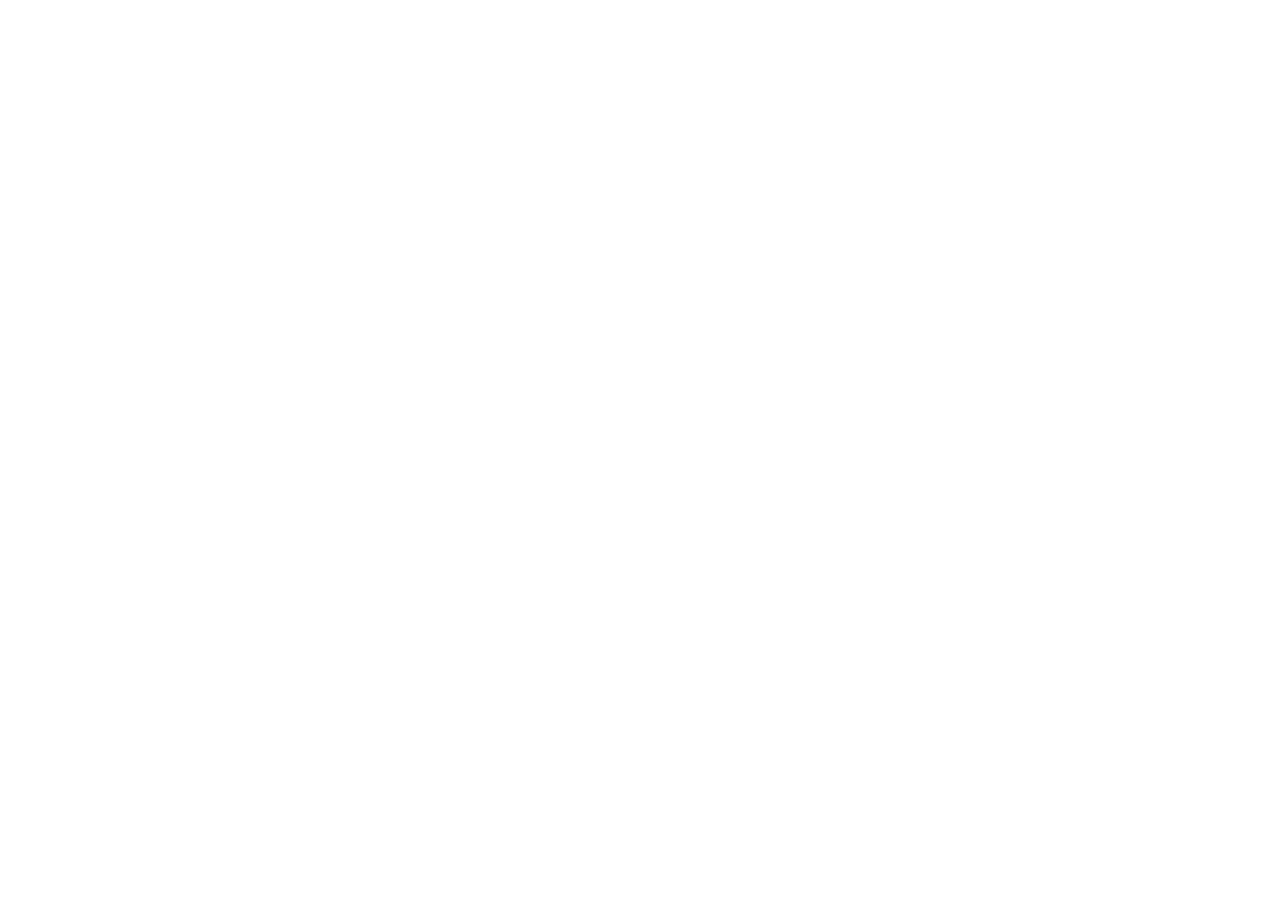
==== index.html @ 13ec65df "Added some files" ====
<!DOCTYPE html>
<html>
<head>
    <meta charset="UTF-8">
    <meta name="viewport" content="width=device-width, initial-scale=1">
    <meta name="description" content="Сервис который поможет вам">
    <meta name="author" content="Чернявский Виталий">
    <title>Онлайн Славутич</title>    
</head>

<body>


    
    
</body>
</html>
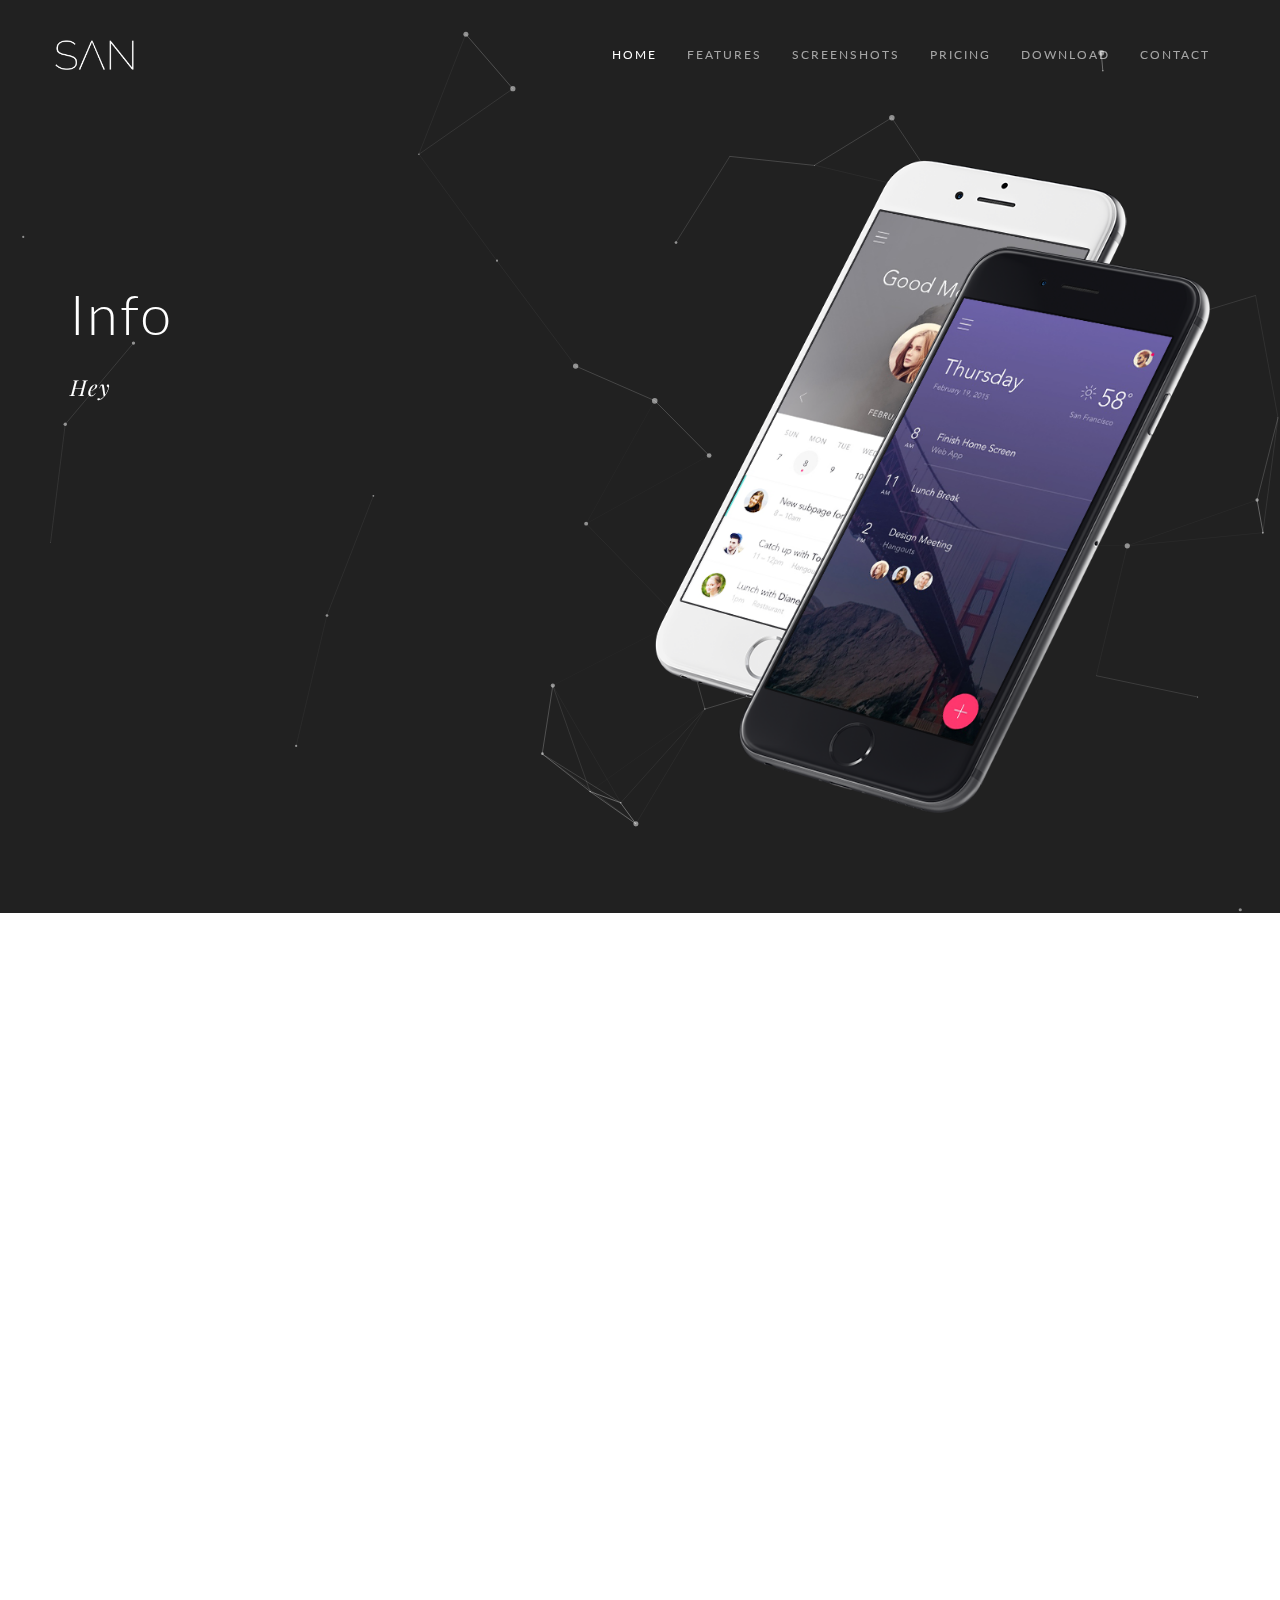
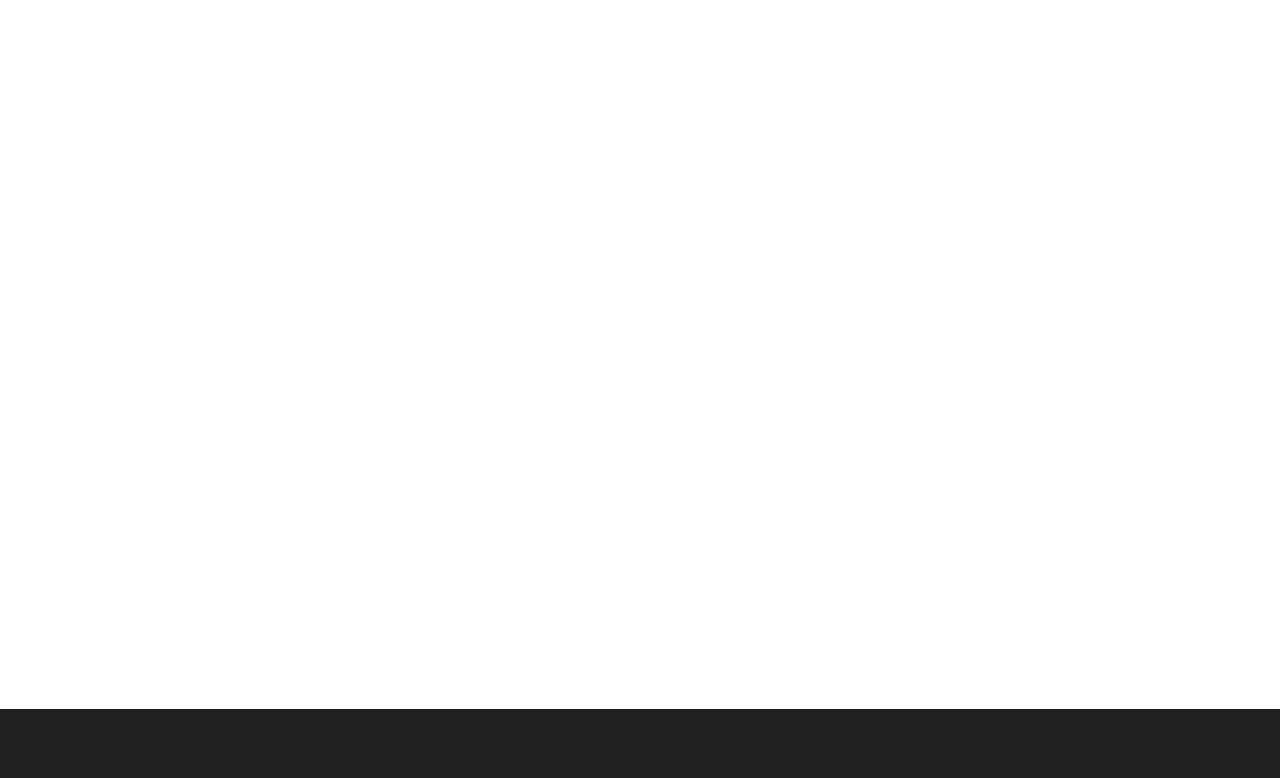
==== commit f3e439c8: "Template" ====
--- a/index.html
+++ b/index.html
@@ -1,17 +1,291 @@
 <!DOCTYPE html>
 <html>
-<head>
-    <meta charset="UTF-8">
-    <meta name="viewport" content="width=device-width, initial-scale=1">
-    <meta name="description" content="Сервис который поможет вам">
-    <meta name="author" content="Чернявский Виталий">
-    <title>Онлайн Славутич</title>    
-</head>
-
-<body>
-
-
-    
-    
-</body>
+	
+	<head>
+		<meta charset="utf-8">
+		<meta http-equiv="X-UA-Compatible" content="IE=edge">
+		<meta name="viewport" content="width=device-width, initial-scale=1">
+        <meta name="msapplication-tap-highlight" content="no"/>
+		
+		<title>TEST</title>
+		
+		<!--======================================================
+			CSS Stylesheets
+		======================================================-->
+		<link rel='stylesheet' type='text/css' href='bootstrap/css/bootstrap.min.css' >
+		<link rel='stylesheet' type='text/css' href='css/animate.min.css' >
+		<link rel='stylesheet' type='text/css' href='css/ionicons.min.css' >
+		<link rel='stylesheet' type='text/css' href='css/linea.css' >
+		<link rel='stylesheet' type='text/css' href='css/waves.min.css' >
+		<link rel='stylesheet' type='text/css' href='css/owl.carousel.css' >
+		<link rel='stylesheet' type='text/css' href='css/magnific-popup.css' >
+		<link rel='stylesheet' type='text/css' href='css/style.css' >
+	</head>
+	
+	<body>
+		
+		<!--======================================================
+			Preloader
+		======================================================-->
+		<div id='preloader' >
+			<div class='loader' >
+				<img src='img/loader.gif' alt>
+			</div>
+		</div>
+		
+		<!--======================================================
+			Navbar
+		======================================================-->
+		<nav class='navbar navbar-fixed-top' >
+			<div class='container' >
+				
+				<div class='navbar-header' >
+					
+					<button type='button' class='navbar-toggle collapsed' data-toggle='collapse' data-target='#nav-collapse' aria-expanded='false'>
+						<span class='sr-only' >Toggle navigation</span>
+						<span class='icon-bar' ></span>
+						<span class='icon-bar' ></span>
+						<span class='icon-bar' ></span>
+					</button>
+					
+					<a href='#' class='navbar-brand' >
+						<img class='logo-light' src='img/logo.png' alt>             <!--Logo here-->
+						<img class='logo-dark' src='img/logo-dark.png' alt>           <!--Logo here-->
+					</a>
+					
+				</div>
+				
+				<div class='collapse navbar-collapse' id='nav-collapse' >
+					
+					<ul class='nav navbar-nav navbar-right' >
+						
+						<li class='active'>
+							<a href='#intro' data-scroll>Home</a>
+						</li>
+						
+						<li>
+							<a href='#features-1' data-scroll>Features</a>
+						</li>
+						
+						<li>
+							<a href='#screenshots' data-scroll>Screenshots</a>
+						</li>
+						
+						<li>
+							<a href='#pricing' data-scroll>Pricing</a>
+						</li>
+						
+						<li>
+							<a href='#download' data-scroll>Download</a>
+						</li>
+						
+						<li>
+							<a href='#contact' data-scroll>Contact</a>
+						</li>
+						
+					</ul>
+					
+				</div>
+			</div>
+		</nav>
+		
+		
+		<!--======================================================
+			Intro Section
+		======================================================-->
+		<section id='intro' class='main-section parallax' data-parallax='scroll' data-image-src='img/bg-main.jpg' >
+			
+			<!-- Particles Background -->
+			<div id='particles' class='particle-bg' ></div>
+			
+			<div class='container' >
+				<div class='row' >
+					
+					<div class='col-md-6' >
+						
+						<div class='intro-text' >
+							
+							<h1 class='wow fadeInUp' data-wow-delay='.2s' >
+								Info
+							</h1>
+							
+							<p class='font-alt wow fadeInUp' data-wow-delay='.4s' >Hey</p>
+						</div>
+					</div>
+					
+					
+					<div class='col-md-6' >
+						
+						<div class='mockup' >
+							<img src='img/mockup1-front.png' class='front wow fadeInDown' data-wow-duration='.7s' data-wow-delay='1.6s' alt>
+							<img src='img/mockup1-back.png' class='back wow fadeInDown' data-wow-duration='.7s' data-wow-delay='1.3s' alt>
+						</div>
+						
+					</div>
+					
+				</div>
+			</div>
+		</section>
+		
+		<!--======================================================
+			Mockup Section
+		======================================================-->
+		<section id='features-1' class='mockup-section' >
+			<div class='container' >
+				<div class='row' >
+					
+					<div class='col-md-7' >
+						
+						<div class='screens-mockup' >
+							<img class='phone wow fadeInUp' data-wow-duration='.8s' data-wow-delay='.2s' src='img/mockup2-phone.png' alt>
+							<img class='screen wow fadeIn' data-wow-delay='1s' src='img/mockup2-screen1.png' alt>
+							<img class='screen wow fadeIn' data-wow-delay='1.4s' src='img/mockup2-screen2.png' alt>
+							<img class='screen wow fadeIn' data-wow-delay='1.8s' src='img/mockup2-screen3.png' alt>
+						</div>
+						
+					</div>
+					
+					<div class='col-md-5' >
+						
+						<div class='mockup-text' >
+							
+							<span class='font-alt wow fadeInUp' data-wow-delay='.2s' >Elegant & </span>
+							
+							<h2 class='wow fadeInUp' data-wow-delay='.4s' >Perfect Design</h2>
+							
+							<p class='wow fadeInUp' data-wow-delay='.6s' >
+								Te sea deleniti suscipiantur deterruisset, eu quis detracto sapientem mea. An purto dicunt deserunt vix, eam te iudico tritani. Dicunt iriure ex sed, ex wisi timeam deterruisset vim
+							</p>
+							
+							<a href='#' class='btn-custom arrow-btn wow fadeInUp' data-wow-delay='.8s' >
+								Learn More
+								<span class='arrow' ></span>
+							</a>
+							
+						</div>
+						
+					</div>
+					
+				</div>
+			</div>
+		</section>		
+		<!--======================================================
+			Contact Section
+		======================================================-->
+		<section id='contact' class='contact-section' >
+			<div class='container' >
+				
+				<div class='section-header text-center' >
+					<h2 class='wow fadeInUp' data-wow-delay='.2s' >Say Hello!</h2>
+					<p class='wow fadeInUp' data-wow-delay='.4s' >If you've got any questions, mail us, we will get in touch</p>
+				</div>
+				
+				<div class='row' >
+					<div class='col-md-8 col-md-offset-2' >
+						
+						<form id='contact-form' name='contactForm' class='contact-form' data-toggle='validator' >
+							
+							<div id='contact-form-result' ></div>
+							
+							<div class='row' >
+								<div class='col-md-6' >
+									
+									<div class='form-group' >
+										<input type='text' class='form-control wow fadeInUp' data-wow-delay='.4s' name='name' placeholder='Name' required>
+										<div class='help-block with-errors' ></div>
+									</div>
+								
+								</div>
+								<div class='col-md-6' >
+									
+									<div class='form-group' >
+										<input type='email' class='form-control wow fadeInUp' data-wow-delay='.5s' name='email' placeholder='Email' required>
+										<div class='help-block with-errors' ></div>
+									</div>
+								
+								</div>
+							</div>
+							
+							<div class='form-group' >
+								<input type='text' class='form-control wow fadeInUp' data-wow-delay='.6s' name='subject' placeholder='Subject' required>
+								<div class='help-block with-errors' ></div>
+							</div>
+							
+							<div class='form-group' >
+								<textarea class='form-control wow fadeInUp' data-wow-delay='.8s' name='message' placeholder='Message' rows='5' required></textarea>
+								<div class='help-block with-errors' ></div>
+							</div>
+							
+							<div class='form-group text-center' >
+								<button type='submit' class='btn-custom wow fadeInUp' data-wow-delay='1s' >
+									Send Message
+								</button>
+							</div>
+							
+						</form>
+					</div>
+				</div>
+			</div>
+		</section>
+		
+		<!--======================================================
+			Footer
+		======================================================-->
+		<footer>
+			<div class='container' >
+				<div class='row' >
+					
+					<div class='col-sm-6' >
+						<p class='wow fadeInLeft' data-wow-delay='.2s' >
+							&copy; VCH
+						</p>
+					</div>
+					
+					<div class='col-sm-6' >
+						
+						<!-- Footer Social Icons -->
+						<ul class='footer-social wow fadeInRight' data-wow-delay='.2s' >
+							<li>
+								<a href='#' >
+									<i class='ion-social-facebook' ></i>
+								</a>
+							</li>
+							<li>
+								<a href='#' >
+									<i class='ion-social-twitter' ></i>
+								</a>
+							</li>
+							<li>
+								<a href='#' >
+									<i class='ion-social-pinterest' ></i>
+								</a>
+							</li>
+							<li>
+								<a href='#' >
+									<i class='ion-social-dribbble' ></i>
+								</a>
+							</li>
+						</ul>
+						
+					</div>
+				</div>
+			</div>
+		</footer>
+		
+		<!--======================================================
+			JavaScript Files
+		======================================================-->
+		<script src='js/jquery.min.js' ></script>
+		<script src='bootstrap/js/bootstrap.min.js' ></script>
+		<script src='js/jquery.magnific-popup.min.js' ></script>
+		<script src='js/jquery.ajaxchimp.min.js' ></script>
+		<script src='js/parallax.min.js' ></script>
+		<script src='js/particles.min.js' ></script>
+		<script src='js/waves.min.js' ></script>
+		<script src='js/owl.carousel.min.js' ></script>
+		<script src='js/wow.min.js' ></script>
+		<script src='js/validator.min.js' ></script>
+		<script src='js/smooth-scroll.min.js' ></script>
+		<script src='js/script.js' ></script>
+	</body>
 </html>--- a/css/linea.css
+++ b/css/linea.css
@@ -0,0 +1,1045 @@
+@charset "UTF-8";
+
+@font-face {
+  font-family: "linea";
+  src:url("../fonts/linea.eot");
+  src:url("../fonts/linea.eot?#iefix") format("embedded-opentype"),
+    url("../fonts/linea.woff") format("woff"),
+    url("../fonts/linea.ttf") format("truetype"),
+    url("../fonts/linea.svg#linea") format("svg");
+  font-weight: normal;
+  font-style: normal;
+
+}
+
+[data-icon]:before {
+  font-family: "linea" !important;
+  content: attr(data-icon);
+  font-style: normal !important;
+  font-weight: normal !important;
+  font-variant: normal !important;
+  text-transform: none !important;
+  speak: none;
+  line-height: 1;
+  -webkit-font-smoothing: antialiased;
+  -moz-osx-font-smoothing: grayscale;
+}
+
+[class^="icon-"]:before,
+[class*=" icon-"]:before {
+  font-family: "linea" !important;
+  font-style: normal !important;
+  font-weight: normal !important;
+  font-variant: normal !important;
+  text-transform: none !important;
+  speak: none;
+  line-height: 1;
+  -webkit-font-smoothing: antialiased;
+  -moz-osx-font-smoothing: grayscale;
+}
+
+.icon-basic-accelerator:before {
+  content: "a";
+}
+.icon-basic-alarm:before {
+  content: "b";
+}
+.icon-basic-anchor:before {
+  content: "c";
+}
+.icon-basic-anticlockwise:before {
+  content: "d";
+}
+.icon-basic-archive:before {
+  content: "e";
+}
+.icon-basic-archive-full:before {
+  content: "f";
+}
+.icon-basic-ban:before {
+  content: "g";
+}
+.icon-basic-battery-charge:before {
+  content: "h";
+}
+.icon-basic-battery-empty:before {
+  content: "i";
+}
+.icon-basic-battery-full:before {
+  content: "j";
+}
+.icon-basic-battery-half:before {
+  content: "k";
+}
+.icon-basic-bolt:before {
+  content: "l";
+}
+.icon-basic-book:before {
+  content: "m";
+}
+.icon-basic-book-pen:before {
+  content: "n";
+}
+.icon-basic-book-pencil:before {
+  content: "o";
+}
+.icon-basic-bookmark:before {
+  content: "p";
+}
+.icon-basic-calculator:before {
+  content: "q";
+}
+.icon-basic-calendar:before {
+  content: "r";
+}
+.icon-basic-cards-diamonds:before {
+  content: "s";
+}
+.icon-basic-cards-hearts:before {
+  content: "t";
+}
+.icon-basic-case:before {
+  content: "u";
+}
+.icon-basic-chronometer:before {
+  content: "v";
+}
+.icon-basic-clessidre:before {
+  content: "w";
+}
+.icon-basic-clock:before {
+  content: "x";
+}
+.icon-basic-clockwise:before {
+  content: "y";
+}
+.icon-basic-cloud:before {
+  content: "z";
+}
+.icon-basic-clubs:before {
+  content: "A";
+}
+.icon-basic-compass:before {
+  content: "B";
+}
+.icon-basic-cup:before {
+  content: "C";
+}
+.icon-basic-diamonds:before {
+  content: "D";
+}
+.icon-basic-display:before {
+  content: "E";
+}
+.icon-basic-download:before {
+  content: "F";
+}
+.icon-basic-exclamation:before {
+  content: "G";
+}
+.icon-basic-eye:before {
+  content: "H";
+}
+.icon-basic-eye-closed:before {
+  content: "I";
+}
+.icon-basic-female:before {
+  content: "J";
+}
+.icon-basic-flag1:before {
+  content: "K";
+}
+.icon-basic-flag2:before {
+  content: "L";
+}
+.icon-basic-floppydisk:before {
+  content: "M";
+}
+.icon-basic-folder:before {
+  content: "N";
+}
+.icon-basic-folder-multiple:before {
+  content: "O";
+}
+.icon-basic-gear:before {
+  content: "P";
+}
+.icon-basic-geolocalize-01:before {
+  content: "Q";
+}
+.icon-basic-geolocalize-05:before {
+  content: "R";
+}
+.icon-basic-globe:before {
+  content: "S";
+}
+.icon-basic-gunsight:before {
+  content: "T";
+}
+.icon-basic-hammer:before {
+  content: "U";
+}
+.icon-basic-headset:before {
+  content: "V";
+}
+.icon-basic-heart:before {
+  content: "W";
+}
+.icon-basic-heart-broken:before {
+  content: "X";
+}
+.icon-basic-helm:before {
+  content: "Y";
+}
+.icon-basic-home:before {
+  content: "Z";
+}
+.icon-basic-info:before {
+  content: "0";
+}
+.icon-basic-ipod:before {
+  content: "1";
+}
+.icon-basic-joypad:before {
+  content: "2";
+}
+.icon-basic-key:before {
+  content: "3";
+}
+.icon-basic-keyboard:before {
+  content: "4";
+}
+.icon-basic-laptop:before {
+  content: "5";
+}
+.icon-basic-life-buoy:before {
+  content: "6";
+}
+.icon-basic-lightbulb:before {
+  content: "7";
+}
+.icon-basic-link:before {
+  content: "8";
+}
+.icon-basic-lock:before {
+  content: "9";
+}
+.icon-basic-lock-open:before {
+  content: "!";
+}
+.icon-basic-magic-mouse:before {
+  content: "\"";
+}
+.icon-basic-magnifier:before {
+  content: "#";
+}
+.icon-basic-magnifier-minus:before {
+  content: "$";
+}
+.icon-basic-magnifier-plus:before {
+  content: "%";
+}
+.icon-basic-mail:before {
+  content: "&";
+}
+.icon-basic-mail-multiple:before {
+  content: "'";
+}
+.icon-basic-mail-open:before {
+  content: "(";
+}
+.icon-basic-mail-open-text:before {
+  content: ")";
+}
+.icon-basic-male:before {
+  content: "*";
+}
+.icon-basic-map:before {
+  content: "+";
+}
+.icon-basic-message:before {
+  content: ",";
+}
+.icon-basic-message-multiple:before {
+  content: "-";
+}
+.icon-basic-message-txt:before {
+  content: ".";
+}
+.icon-basic-mixer2:before {
+  content: "/";
+}
+.icon-basic-mouse:before {
+  content: ":";
+}
+.icon-basic-notebook:before {
+  content: ";";
+}
+.icon-basic-notebook-pen:before {
+  content: "<";
+}
+.icon-basic-notebook-pencil:before {
+  content: "=";
+}
+.icon-basic-paperplane:before {
+  content: ">";
+}
+.icon-basic-pencil-ruler:before {
+  content: "?";
+}
+.icon-basic-pencil-ruler-pen:before {
+  content: "@";
+}
+.icon-basic-photo:before {
+  content: "[";
+}
+.icon-basic-picture:before {
+  content: "]";
+}
+.icon-basic-picture-multiple:before {
+  content: "^";
+}
+.icon-basic-pin1:before {
+  content: "_";
+}
+.icon-basic-pin2:before {
+  content: "`";
+}
+.icon-basic-postcard:before {
+  content: "{";
+}
+.icon-basic-postcard-multiple:before {
+  content: "|";
+}
+.icon-basic-printer:before {
+  content: "}";
+}
+.icon-basic-question:before {
+  content: "~";
+}
+.icon-basic-rss:before {
+  content: "\\";
+}
+.icon-basic-server:before {
+  content: "\e000";
+}
+.icon-basic-server2:before {
+  content: "\e001";
+}
+.icon-basic-server-cloud:before {
+  content: "\e002";
+}
+.icon-basic-server-download:before {
+  content: "\e003";
+}
+.icon-basic-server-upload:before {
+  content: "\e004";
+}
+.icon-basic-settings:before {
+  content: "\e005";
+}
+.icon-basic-share:before {
+  content: "\e006";
+}
+.icon-basic-sheet:before {
+  content: "\e007";
+}
+.icon-basic-sheet-multiple:before {
+  content: "\e008";
+}
+.icon-basic-sheet-pen:before {
+  content: "\e009";
+}
+.icon-basic-sheet-pencil:before {
+  content: "\e00a";
+}
+.icon-basic-sheet-txt:before {
+  content: "\e00b";
+}
+.icon-basic-signs:before {
+  content: "\e00c";
+}
+.icon-basic-smartphone:before {
+  content: "\e00d";
+}
+.icon-basic-spades:before {
+  content: "\e00e";
+}
+.icon-basic-spread:before {
+  content: "\e00f";
+}
+.icon-basic-spread-bookmark:before {
+  content: "\e010";
+}
+.icon-basic-spread-text:before {
+  content: "\e011";
+}
+.icon-basic-spread-text-bookmark:before {
+  content: "\e012";
+}
+.icon-basic-star:before {
+  content: "\e013";
+}
+.icon-basic-tablet:before {
+  content: "\e014";
+}
+.icon-basic-target:before {
+  content: "\e015";
+}
+.icon-basic-todo:before {
+  content: "\e016";
+}
+.icon-basic-todo-pen:before {
+  content: "\e017";
+}
+.icon-basic-todo-pencil:before {
+  content: "\e018";
+}
+.icon-basic-todo-txt:before {
+  content: "\e019";
+}
+.icon-basic-todolist-pen:before {
+  content: "\e01a";
+}
+.icon-basic-todolist-pencil:before {
+  content: "\e01b";
+}
+.icon-basic-trashcan:before {
+  content: "\e01c";
+}
+.icon-basic-trashcan-full:before {
+  content: "\e01d";
+}
+.icon-basic-trashcan-refresh:before {
+  content: "\e01e";
+}
+.icon-basic-trashcan-remove:before {
+  content: "\e01f";
+}
+.icon-basic-upload:before {
+  content: "\e020";
+}
+.icon-basic-usb:before {
+  content: "\e021";
+}
+.icon-basic-video:before {
+  content: "\e022";
+}
+.icon-basic-watch:before {
+  content: "\e023";
+}
+.icon-basic-webpage:before {
+  content: "\e024";
+}
+.icon-basic-webpage-img-txt:before {
+  content: "\e025";
+}
+.icon-basic-webpage-multiple:before {
+  content: "\e026";
+}
+.icon-basic-webpage-txt:before {
+  content: "\e027";
+}
+.icon-basic-world:before {
+  content: "\e028";
+}
+.icon-ecommerce-bag:before {
+  content: "\e029";
+}
+.icon-ecommerce-bag-check:before {
+  content: "\e02a";
+}
+.icon-ecommerce-bag-cloud:before {
+  content: "\e02b";
+}
+.icon-ecommerce-bag-download:before {
+  content: "\e02c";
+}
+.icon-ecommerce-bag-minus:before {
+  content: "\e02d";
+}
+.icon-ecommerce-bag-plus:before {
+  content: "\e02e";
+}
+.icon-ecommerce-bag-refresh:before {
+  content: "\e02f";
+}
+.icon-ecommerce-bag-remove:before {
+  content: "\e030";
+}
+.icon-ecommerce-bag-search:before {
+  content: "\e031";
+}
+.icon-ecommerce-bag-upload:before {
+  content: "\e032";
+}
+.icon-ecommerce-banknote:before {
+  content: "\e033";
+}
+.icon-ecommerce-banknotes:before {
+  content: "\e034";
+}
+.icon-ecommerce-basket:before {
+  content: "\e035";
+}
+.icon-ecommerce-basket-check:before {
+  content: "\e036";
+}
+.icon-ecommerce-basket-cloud:before {
+  content: "\e037";
+}
+.icon-ecommerce-basket-download:before {
+  content: "\e038";
+}
+.icon-ecommerce-basket-minus:before {
+  content: "\e039";
+}
+.icon-ecommerce-basket-plus:before {
+  content: "\e03a";
+}
+.icon-ecommerce-basket-refresh:before {
+  content: "\e03b";
+}
+.icon-ecommerce-basket-remove:before {
+  content: "\e03c";
+}
+.icon-ecommerce-basket-search:before {
+  content: "\e03d";
+}
+.icon-ecommerce-basket-upload:before {
+  content: "\e03e";
+}
+.icon-ecommerce-bath:before {
+  content: "\e03f";
+}
+.icon-ecommerce-cart:before {
+  content: "\e040";
+}
+.icon-ecommerce-cart-check:before {
+  content: "\e041";
+}
+.icon-ecommerce-cart-cloud:before {
+  content: "\e042";
+}
+.icon-ecommerce-cart-content:before {
+  content: "\e043";
+}
+.icon-ecommerce-cart-download:before {
+  content: "\e044";
+}
+.icon-ecommerce-cart-minus:before {
+  content: "\e045";
+}
+.icon-ecommerce-cart-plus:before {
+  content: "\e046";
+}
+.icon-ecommerce-cart-refresh:before {
+  content: "\e047";
+}
+.icon-ecommerce-cart-remove:before {
+  content: "\e048";
+}
+.icon-ecommerce-cart-search:before {
+  content: "\e049";
+}
+.icon-ecommerce-cart-upload:before {
+  content: "\e04a";
+}
+.icon-ecommerce-cent:before {
+  content: "\e04b";
+}
+.icon-ecommerce-colon:before {
+  content: "\e04c";
+}
+.icon-ecommerce-creditcard:before {
+  content: "\e04d";
+}
+.icon-ecommerce-diamond:before {
+  content: "\e04e";
+}
+.icon-ecommerce-dollar:before {
+  content: "\e04f";
+}
+.icon-ecommerce-euro:before {
+  content: "\e050";
+}
+.icon-ecommerce-franc:before {
+  content: "\e051";
+}
+.icon-ecommerce-gift:before {
+  content: "\e052";
+}
+.icon-ecommerce-graph1:before {
+  content: "\e053";
+}
+.icon-ecommerce-graph2:before {
+  content: "\e054";
+}
+.icon-ecommerce-graph3:before {
+  content: "\e055";
+}
+.icon-ecommerce-graph-decrease:before {
+  content: "\e056";
+}
+.icon-ecommerce-graph-increase:before {
+  content: "\e057";
+}
+.icon-ecommerce-guarani:before {
+  content: "\e058";
+}
+.icon-ecommerce-kips:before {
+  content: "\e059";
+}
+.icon-ecommerce-lira:before {
+  content: "\e05a";
+}
+.icon-ecommerce-megaphone:before {
+  content: "\e05b";
+}
+.icon-ecommerce-money:before {
+  content: "\e05c";
+}
+.icon-ecommerce-naira:before {
+  content: "\e05d";
+}
+.icon-ecommerce-pesos:before {
+  content: "\e05e";
+}
+.icon-ecommerce-pound:before {
+  content: "\e05f";
+}
+.icon-ecommerce-receipt:before {
+  content: "\e060";
+}
+.icon-ecommerce-receipt-bath:before {
+  content: "\e061";
+}
+.icon-ecommerce-receipt-cent:before {
+  content: "\e062";
+}
+.icon-ecommerce-receipt-dollar:before {
+  content: "\e063";
+}
+.icon-ecommerce-receipt-euro:before {
+  content: "\e064";
+}
+.icon-ecommerce-receipt-franc:before {
+  content: "\e065";
+}
+.icon-ecommerce-receipt-guarani:before {
+  content: "\e066";
+}
+.icon-ecommerce-receipt-kips:before {
+  content: "\e067";
+}
+.icon-ecommerce-receipt-lira:before {
+  content: "\e068";
+}
+.icon-ecommerce-receipt-naira:before {
+  content: "\e069";
+}
+.icon-ecommerce-receipt-pesos:before {
+  content: "\e06a";
+}
+.icon-ecommerce-receipt-pound:before {
+  content: "\e06b";
+}
+.icon-ecommerce-receipt-rublo:before {
+  content: "\e06c";
+}
+.icon-ecommerce-receipt-rupee:before {
+  content: "\e06d";
+}
+.icon-ecommerce-receipt-tugrik:before {
+  content: "\e06e";
+}
+.icon-ecommerce-receipt-won:before {
+  content: "\e06f";
+}
+.icon-ecommerce-receipt-yen:before {
+  content: "\e070";
+}
+.icon-ecommerce-receipt-yen2:before {
+  content: "\e071";
+}
+.icon-ecommerce-recept-colon:before {
+  content: "\e072";
+}
+.icon-ecommerce-rublo:before {
+  content: "\e073";
+}
+.icon-ecommerce-rupee:before {
+  content: "\e074";
+}
+.icon-ecommerce-safe:before {
+  content: "\e075";
+}
+.icon-ecommerce-sale:before {
+  content: "\e076";
+}
+.icon-ecommerce-sales:before {
+  content: "\e077";
+}
+.icon-ecommerce-ticket:before {
+  content: "\e078";
+}
+.icon-ecommerce-tugriks:before {
+  content: "\e079";
+}
+.icon-ecommerce-wallet:before {
+  content: "\e07a";
+}
+.icon-ecommerce-won:before {
+  content: "\e07b";
+}
+.icon-ecommerce-yen:before {
+  content: "\e07c";
+}
+.icon-ecommerce-yen2:before {
+  content: "\e07d";
+}
+.icon-music-beginning-button:before {
+  content: "\e029";
+}
+.icon-music-bell:before {
+  content: "\e02a";
+}
+.icon-music-cd:before {
+  content: "\e02b";
+}
+.icon-music-diapason:before {
+  content: "\e02c";
+}
+.icon-music-eject-button:before {
+  content: "\e02d";
+}
+.icon-music-end-button:before {
+  content: "\e02e";
+}
+.icon-music-fastforward-button:before {
+  content: "\e02f";
+}
+.icon-music-headphones:before {
+  content: "\e030";
+}
+.icon-music-ipod:before {
+  content: "\e031";
+}
+.icon-music-loudspeaker:before {
+  content: "\e032";
+}
+.icon-music-microphone:before {
+  content: "\e033";
+}
+.icon-music-microphone-old:before {
+  content: "\e034";
+}
+.icon-music-mixer:before {
+  content: "\e035";
+}
+.icon-music-mute:before {
+  content: "\e036";
+}
+.icon-music-note-multiple:before {
+  content: "\e037";
+}
+.icon-music-note-single:before {
+  content: "\e038";
+}
+.icon-music-pause-button:before {
+  content: "\e039";
+}
+.icon-music-play-button:before {
+  content: "\e03a";
+}
+.icon-music-playlist:before {
+  content: "\e03b";
+}
+.icon-music-radio-ghettoblaster:before {
+  content: "\e03c";
+}
+.icon-music-radio-portable:before {
+  content: "\e03d";
+}
+.icon-music-record:before {
+  content: "\e03e";
+}
+.icon-music-recordplayer:before {
+  content: "\e03f";
+}
+.icon-music-repeat-button:before {
+  content: "\e040";
+}
+.icon-music-rewind-button:before {
+  content: "\e041";
+}
+.icon-music-shuffle-button:before {
+  content: "\e042";
+}
+.icon-music-stop-button:before {
+  content: "\e043";
+}
+.icon-music-tape:before {
+  content: "\e044";
+}
+.icon-music-volume-down:before {
+  content: "\e045";
+}
+.icon-music-volume-up:before {
+  content: "\e046";
+}
+.icon-ecommerce-bag:before {
+  content: "\e047";
+}
+.icon-ecommerce-bag-check:before {
+  content: "\e048";
+}
+.icon-ecommerce-bag-cloud:before {
+  content: "\e049";
+}
+.icon-ecommerce-bag-download:before {
+  content: "\e04a";
+}
+.icon-ecommerce-bag-minus:before {
+  content: "\e04b";
+}
+.icon-ecommerce-bag-plus:before {
+  content: "\e04c";
+}
+.icon-ecommerce-bag-refresh:before {
+  content: "\e04d";
+}
+.icon-ecommerce-bag-remove:before {
+  content: "\e04e";
+}
+.icon-ecommerce-bag-search:before {
+  content: "\e04f";
+}
+.icon-ecommerce-bag-upload:before {
+  content: "\e050";
+}
+.icon-ecommerce-banknote:before {
+  content: "\e051";
+}
+.icon-ecommerce-banknotes:before {
+  content: "\e052";
+}
+.icon-ecommerce-basket:before {
+  content: "\e053";
+}
+.icon-ecommerce-basket-check:before {
+  content: "\e054";
+}
+.icon-ecommerce-basket-cloud:before {
+  content: "\e055";
+}
+.icon-ecommerce-basket-download:before {
+  content: "\e056";
+}
+.icon-ecommerce-basket-minus:before {
+  content: "\e057";
+}
+.icon-ecommerce-basket-plus:before {
+  content: "\e058";
+}
+.icon-ecommerce-basket-refresh:before {
+  content: "\e059";
+}
+.icon-ecommerce-basket-remove:before {
+  content: "\e05a";
+}
+.icon-ecommerce-basket-search:before {
+  content: "\e05b";
+}
+.icon-ecommerce-basket-upload:before {
+  content: "\e05c";
+}
+.icon-ecommerce-bath:before {
+  content: "\e05d";
+}
+.icon-ecommerce-cart:before {
+  content: "\e05e";
+}
+.icon-ecommerce-cart-check:before {
+  content: "\e05f";
+}
+.icon-ecommerce-cart-cloud:before {
+  content: "\e060";
+}
+.icon-ecommerce-cart-content:before {
+  content: "\e061";
+}
+.icon-ecommerce-cart-download:before {
+  content: "\e062";
+}
+.icon-ecommerce-cart-minus:before {
+  content: "\e063";
+}
+.icon-ecommerce-cart-plus:before {
+  content: "\e064";
+}
+.icon-ecommerce-cart-refresh:before {
+  content: "\e065";
+}
+.icon-ecommerce-cart-remove:before {
+  content: "\e066";
+}
+.icon-ecommerce-cart-search:before {
+  content: "\e067";
+}
+.icon-ecommerce-cart-upload:before {
+  content: "\e068";
+}
+.icon-ecommerce-cent:before {
+  content: "\e069";
+}
+.icon-ecommerce-colon:before {
+  content: "\e06a";
+}
+.icon-ecommerce-creditcard:before {
+  content: "\e06b";
+}
+.icon-ecommerce-diamond:before {
+  content: "\e06c";
+}
+.icon-ecommerce-dollar:before {
+  content: "\e06d";
+}
+.icon-ecommerce-euro:before {
+  content: "\e06e";
+}
+.icon-ecommerce-franc:before {
+  content: "\e06f";
+}
+.icon-ecommerce-gift:before {
+  content: "\e070";
+}
+.icon-ecommerce-graph1:before {
+  content: "\e071";
+}
+.icon-ecommerce-graph2:before {
+  content: "\e072";
+}
+.icon-ecommerce-graph3:before {
+  content: "\e073";
+}
+.icon-ecommerce-graph-decrease:before {
+  content: "\e074";
+}
+.icon-ecommerce-graph-increase:before {
+  content: "\e075";
+}
+.icon-ecommerce-guarani:before {
+  content: "\e076";
+}
+.icon-ecommerce-kips:before {
+  content: "\e077";
+}
+.icon-ecommerce-lira:before {
+  content: "\e078";
+}
+.icon-ecommerce-megaphone:before {
+  content: "\e079";
+}
+.icon-ecommerce-money:before {
+  content: "\e07a";
+}
+.icon-ecommerce-naira:before {
+  content: "\e07b";
+}
+.icon-ecommerce-pesos:before {
+  content: "\e07c";
+}
+.icon-ecommerce-pound:before {
+  content: "\e07d";
+}
+.icon-ecommerce-receipt:before {
+  content: "\e07e";
+}
+.icon-ecommerce-receipt-bath:before {
+  content: "\e07f";
+}
+.icon-ecommerce-receipt-cent:before {
+  content: "\e080";
+}
+.icon-ecommerce-receipt-dollar:before {
+  content: "\e081";
+}
+.icon-ecommerce-receipt-euro:before {
+  content: "\e082";
+}
+.icon-ecommerce-receipt-franc:before {
+  content: "\e083";
+}
+.icon-ecommerce-receipt-guarani:before {
+  content: "\e084";
+}
+.icon-ecommerce-receipt-kips:before {
+  content: "\e085";
+}
+.icon-ecommerce-receipt-lira:before {
+  content: "\e086";
+}
+.icon-ecommerce-receipt-naira:before {
+  content: "\e087";
+}
+.icon-ecommerce-receipt-pesos:before {
+  content: "\e088";
+}
+.icon-ecommerce-receipt-pound:before {
+  content: "\e089";
+}
+.icon-ecommerce-receipt-rublo:before {
+  content: "\e08a";
+}
+.icon-ecommerce-receipt-rupee:before {
+  content: "\e08b";
+}
+.icon-ecommerce-receipt-tugrik:before {
+  content: "\e08c";
+}
+.icon-ecommerce-receipt-won:before {
+  content: "\e08d";
+}
+.icon-ecommerce-receipt-yen:before {
+  content: "\e08e";
+}
+.icon-ecommerce-receipt-yen2:before {
+  content: "\e08f";
+}
+.icon-ecommerce-recept-colon:before {
+  content: "\e090";
+}
+.icon-ecommerce-rublo:before {
+  content: "\e091";
+}
+.icon-ecommerce-rupee:before {
+  content: "\e092";
+}
+.icon-ecommerce-safe:before {
+  content: "\e093";
+}
+.icon-ecommerce-sale:before {
+  content: "\e094";
+}
+.icon-ecommerce-sales:before {
+  content: "\e095";
+}
+.icon-ecommerce-ticket:before {
+  content: "\e096";
+}
+.icon-ecommerce-tugriks:before {
+  content: "\e097";
+}
+.icon-ecommerce-wallet:before {
+  content: "\e098";
+}
+.icon-ecommerce-won:before {
+  content: "\e099";
+}
+.icon-ecommerce-yen:before {
+  content: "\e09a";
+}
+.icon-ecommerce-yen2:before {
+  content: "\e09b";
+}
--- a/css/waves.min.css
+++ b/css/waves.min.css
@@ -0,0 +1,8 @@
+/*!
+ * Waves v0.7.5
+ * http://fian.my.id/Waves 
+ * 
+ * Copyright 2014-2016 Alfiana E. Sibuea and other contributors 
+ * Released under the MIT license 
+ * https://github.com/fians/Waves/blob/master/LICENSE 
+ */.waves-effect{position:relative;cursor:pointer;display:inline-block;overflow:hidden;-webkit-user-select:none;-moz-user-select:none;-ms-user-select:none;user-select:none;-webkit-tap-highlight-color:transparent}.waves-effect .waves-ripple{position:absolute;border-radius:50%;width:100px;height:100px;margin-top:-50px;margin-left:-50px;opacity:0;background:rgba(0,0,0,.2);background:-webkit-radial-gradient(rgba(0,0,0,.2) 0,rgba(0,0,0,.3) 40%,rgba(0,0,0,.4) 50%,rgba(0,0,0,.5) 60%,rgba(255,255,255,0) 70%);background:-o-radial-gradient(rgba(0,0,0,.2) 0,rgba(0,0,0,.3) 40%,rgba(0,0,0,.4) 50%,rgba(0,0,0,.5) 60%,rgba(255,255,255,0) 70%);background:-moz-radial-gradient(rgba(0,0,0,.2) 0,rgba(0,0,0,.3) 40%,rgba(0,0,0,.4) 50%,rgba(0,0,0,.5) 60%,rgba(255,255,255,0) 70%);background:radial-gradient(rgba(0,0,0,.2) 0,rgba(0,0,0,.3) 40%,rgba(0,0,0,.4) 50%,rgba(0,0,0,.5) 60%,rgba(255,255,255,0) 70%);-webkit-transition:all .5s ease-out;-moz-transition:all .5s ease-out;-o-transition:all .5s ease-out;transition:all .5s ease-out;-webkit-transition-property:-webkit-transform,opacity;-moz-transition-property:-moz-transform,opacity;-o-transition-property:-o-transform,opacity;transition-property:transform,opacity;-webkit-transform:scale(0) translate(0,0);-moz-transform:scale(0) translate(0,0);-ms-transform:scale(0) translate(0,0);-o-transform:scale(0) translate(0,0);transform:scale(0) translate(0,0);pointer-events:none}.waves-effect.waves-light .waves-ripple{background:rgba(255,255,255,.4);background:-webkit-radial-gradient(rgba(255,255,255,.2) 0,rgba(255,255,255,.3) 40%,rgba(255,255,255,.4) 50%,rgba(255,255,255,.5) 60%,rgba(255,255,255,0) 70%);background:-o-radial-gradient(rgba(255,255,255,.2) 0,rgba(255,255,255,.3) 40%,rgba(255,255,255,.4) 50%,rgba(255,255,255,.5) 60%,rgba(255,255,255,0) 70%);background:-moz-radial-gradient(rgba(255,255,255,.2) 0,rgba(255,255,255,.3) 40%,rgba(255,255,255,.4) 50%,rgba(255,255,255,.5) 60%,rgba(255,255,255,0) 70%);background:radial-gradient(rgba(255,255,255,.2) 0,rgba(255,255,255,.3) 40%,rgba(255,255,255,.4) 50%,rgba(255,255,255,.5) 60%,rgba(255,255,255,0) 70%)}.waves-effect.waves-classic .waves-ripple{background:rgba(0,0,0,.2)}.waves-effect.waves-classic.waves-light .waves-ripple{background:rgba(255,255,255,.4)}.waves-notransition{-webkit-transition:none!important;-moz-transition:none!important;-o-transition:none!important;transition:none!important}.waves-button,.waves-circle{-webkit-transform:translateZ(0);-moz-transform:translateZ(0);-ms-transform:translateZ(0);-o-transform:translateZ(0);transform:translateZ(0);-webkit-mask-image:-webkit-radial-gradient(circle,#fff 100%,#000 100%)}.waves-button,.waves-button:hover,.waves-button:visited,.waves-button-input{white-space:nowrap;vertical-align:middle;cursor:pointer;border:none;outline:0;color:inherit;background-color:transparent;font-size:1em;line-height:1em;text-align:center;text-decoration:none;z-index:1}.waves-button{padding:.85em 1.1em;border-radius:.2em}.waves-button-input{margin:0;padding:.85em 1.1em}.waves-input-wrapper{border-radius:.2em;vertical-align:bottom}.waves-input-wrapper.waves-button{padding:0}.waves-input-wrapper .waves-button-input{position:relative;top:0;left:0;z-index:1}.waves-circle{text-align:center;width:2.5em;height:2.5em;line-height:2.5em;border-radius:50%}.waves-float{-webkit-mask-image:none;-webkit-box-shadow:0 1px 1.5px 1px rgba(0,0,0,.12);box-shadow:0 1px 1.5px 1px rgba(0,0,0,.12);-webkit-transition:all 300ms;-moz-transition:all 300ms;-o-transition:all 300ms;transition:all 300ms}.waves-float:active{-webkit-box-shadow:0 8px 20px 1px rgba(0,0,0,.3);box-shadow:0 8px 20px 1px rgba(0,0,0,.3)}.waves-block{display:block}--- a/css/style.css
+++ b/css/style.css
@@ -0,0 +1,1135 @@
+/*========================================================
+	
+	Author	: 	Noman Ali Samejo
+	
+	Item 	: 	San - Responsive App Landing Template
+	
+----------------------------------------------------------
+	List of Contents
+----------------------------------------------------------
+	
+	01. General Styles 
+	
+	02. Navbar
+	
+	03. Preloader
+	
+	04. Home Section
+	
+	05. Mockup Section
+	
+	06. Features Section
+	
+	07. Screenshots Section
+	
+	08. Video Section
+	
+	09. More Features Section
+	
+	10. Pricing Section
+	
+	11. Testimonials Section
+	
+	12. Download\Newsletter Section
+	
+	13. Contact Section
+	
+	14. Footer
+	
+	14. Responsive CSS
+	
+========================================================*/
+
+/*========================================================
+	General Styles
+========================================================*/
+@import 'https://fonts.googleapis.com/css?family=Lato:100,100i,300,300i,400,400i,700,700i,900,900i|Playfair+Display:400,400i,700,700i,900,900i';
+
+*{
+	font-family:inherit;
+}
+body{
+	font-family:'Lato', sans-serif;
+	overflow-x:hidden;
+}
+.section-header > p,
+.font-alt{
+	font-family:'Playfair Display', serif;
+}
+section{
+	background:#FFF;
+}
+.parallax{
+	background-color:transparent !important;
+}
+img{
+	max-width:100%;
+}
+.section-header > h2{
+	margin-top:0;
+	font-size:28px;
+	font-weight:300;
+	margin-bottom:15px;
+	line-height:1em;
+	text-transform:uppercase;
+	letter-spacing:2px;
+}
+.section-header > p{
+	margin:0;
+	font-size:16px;
+	color:#898989;
+	font-style:italic;
+	letter-spacing:1px;
+}
+a.app-btn{
+	color:#FFF;
+}
+.app-btn{
+	position:relative;
+	padding:9px 31px;
+	border-radius:50px;
+	color:#FFF;
+	display:inline-block;
+	*display:inline;
+	*zoom:1;
+	background:transparent;
+	text-decoration:none !important;
+	-webkit-transition:all .3s ease;
+	-moz-transition:all .3s ease;
+	transition:all .3s ease;
+	top:0;
+	border:solid 2px #FFF;
+}
+.app-btn:hover{
+	background:#FFF;
+	color:#202020;
+}
+.app-btn > i{
+	font-size:20px;
+	vertical-align:middle;
+	margin-right:5px;
+}
+.arrow{
+	position:relative;
+	display:inline-block;
+	*display:inline;
+	*zoom:1;
+	width:35px;
+	height:10px;
+	left:-15px;
+	margin-left:7px;
+	transition:all .3s ease;
+}
+.arrow:before{
+	content: ' ';
+	position:absolute;
+	top:0;
+	right:0;
+	border-top:solid 5px transparent;
+	border-bottom:solid 5px transparent;
+	border-left:solid 5px #202020;
+}
+.arrow:after{
+	content: ' ';
+	position:absolute;
+	top:4px;
+	height:2px;
+	background:#202020;
+	width:15px;
+	right:5px;
+	transition:all .3s ease;
+}
+.arrow-btn:hover .arrow{
+	left:5px;
+}
+.arrow-btn:hover .arrow:after{
+	width:25px;
+}
+.btn-custom.arrow-btn{
+	padding-right:5px;
+	padding-left:25px;
+}
+.btn-custom.arrow-btn:hover{
+	padding-right:25px;
+}
+a.btn-custom{
+	text-decoration:none;
+	color:#202020;
+}
+.btn-custom{
+	padding:12px 22px;
+	background:#E0E0E0;
+	color:#202020;
+	border-radius:3px;
+	display:inline-block;
+	*display:inline;
+	*zoom:1;
+	position:relative;
+	z-index:5;
+	border:none;
+	transition:all .3s ease;
+}
+
+/*========================================================
+	Navbar
+========================================================*/
+.navbar{
+	background:transparent;
+	padding:30px 0;
+	-webkit-transition:all .3s ease;
+	-moz-transition:all .3s ease;
+	transition:all .3s ease;
+}
+.navbar-brand{
+	padding:0;
+}
+.navbar-brand > img{
+	margin-top:10px;
+	height:30px;
+}
+.navbar-nav > li > a{
+	text-decoration:none;
+	background:none !important;
+	text-transform:uppercase;
+	letter-spacing:2px;
+	font-size:12px;
+	color:#FFF;
+	color:rgba(255,255,255,.6);
+	-webkit-transition:all .3s ease;
+	-moz-transition:all .3s ease;
+	transition:all .3s ease;
+}
+.navbar-nav > li.active > a,
+.navbar-nav > li > a:hover{
+	color:#FFF;
+}
+.navbar-toggle{
+	margin-top:5.5px;
+	margin-bottom:5.5px;
+}
+.navbar-toggle .icon-bar{
+	background:#202020;
+	height:3px;
+	width:28px;
+}
+.navbar-toggle .icon-bar+.icon-bar{
+	margin-top:5px;
+}
+body.scrolled .navbar{
+	background:#FFF;
+	background:rgba(255,255,255,.9);
+	padding:10px 0;
+}
+.navbar-brand > .logo-dark{
+	display:none;
+}
+body.scrolled .navbar-brand > .logo-dark{
+	display:block;
+}
+body.scrolled .navbar-brand > .logo-light{
+	display:none;
+}
+body.scrolled .navbar-nav > li > a{
+	color:#202020;
+	color:rgba(0,0,0,.4);
+}
+body.scrolled .navbar-nav > li.active > a,
+body.scrolled .navbar-nav > li > a:hover{
+	color:#202020;
+}
+
+/*========================================================
+	Preloader
+========================================================*/
+#preloader{
+	position:fixed;
+	top:0;
+	left:0;
+	z-index:99999;
+	background:#FFF;
+	height:100%;
+	width:100%;
+	-webkit-transition:all .5s .5s ease;
+	-moz-transition:all .5s .5s ease;
+	transition:all .5s .2s ease;
+}
+.loader{
+	position:absolute;
+	top:50%;
+	left:0;
+	right:0;
+	width:100px;
+	height:100px;
+	display:block;
+	margin:auto;
+	margin-top:-50px;
+}
+body.loaded #preloader{
+	opacity:0;
+	visibility:hidden;
+}
+
+/*========================================================
+	Home Section
+========================================================*/
+.main-section{
+	background:#5a32c6;
+	overflow:hidden;
+	position:relative;
+	padding:100px 0;
+	padding-top:160px;
+}
+.particle-bg{
+	position:absolute;
+	top:0;
+	left:0;
+	height:100%;
+	width:100%;
+	z-index:0;
+}
+.main-section .mockup{
+	position:relative;
+}
+.main-section .mockup > .front{
+	position:absolute;
+	top:0;
+	left:0;
+	z-index:2;
+}
+.intro-text{
+	padding-top:120px;
+	padding-bottom:105px;
+}
+.intro-text > h1{
+	font-weight:300;
+	color:#FFF;
+	line-height:1.2em;
+	font-size:56px;
+	letter-spacing:2px;
+	margin-top:0;
+	margin-bottom:25px;
+}
+.intro-text > p{
+	font-size:22px;
+	margin:0;
+	margin-bottom:50px;
+	color:#FFF;
+	font-style:italic;
+	letter-spacing:2px;
+}
+.intro-text > .btns{
+	margin-top:30px;
+	margin-left:-10px;
+}
+.intro-text .app-btn{
+	margin:0 10px;
+	margin-bottom:15px;
+}
+
+/*========================================================
+	Mockup Section
+========================================================*/
+.mockup-section{
+	padding:40px 0;
+}
+.mockup-text{
+	padding-top:170px;
+}
+.section-2 .mockup-text{
+	padding-top:110px;
+}
+.mockup-text > span{
+	font-style:italic;
+	font-size:18px;
+	color:rgba(0,0,0,.6);
+	letter-spacing:1px;
+}
+.mockup-text > h2{
+	margin-top:0;
+	margin-bottom:15px;
+	font-size:44px;
+}
+.mockup-text > p{
+	margin:0;
+	color:rgba(0,0,0,.6);
+	line-height:1.7em;
+	margin-bottom:35px;
+}
+.mockup-text > .btn-custom{
+	background:#F2F2F2;
+}
+.mockup-shadow,
+.screens-mockup{
+	position:relative;
+}
+.mockup-shadow > .phone,
+.screens-mockup > .screen{
+	position:absolute;
+	top:0;
+	left:0;
+}
+/*========================================================
+	Features Section
+========================================================*/
+.features-section{
+	padding:110px 0;
+	overflow:hidden;
+}
+.features-section .section-header{
+	margin-bottom:80px;
+}
+.features-section .mockup{
+	text-align:center;
+	margin:0 25px;
+}
+.col-features{
+	padding-top:80px;
+}
+.col-feature{
+	position:relative;
+	margin-bottom:80px;
+}
+.col-feature:last-of-type{
+	margin-bottom:0;
+}
+.col-feature > i{
+	height:80px;
+	width:80px;
+	font-size:0;
+	line-height:80px;
+	vertical-align:middle;
+	text-align:center;
+	display:inline-block;
+	border-radius:50%;
+	border:solid 1px #E0E0E0;
+	color:#202020;
+}
+.col-feature > i:before{
+	font-size:40px;
+	line-height:80px;
+	display:inline-block;
+	*display:inline;
+	*zoom:1;
+	vertical-align:middle;
+}
+.col-feature > h4{
+	margin:0;
+	margin-top:20px;
+	letter-spacing:1px;
+	text-transform:uppercase;
+	font-weight:400;
+}
+.col-feature > p{
+	color:rgba(0,0,0,.6);
+	line-height:1.7em;
+	margin:0;
+	margin-top:10px;
+}
+
+/*========================================================
+	Screenshots Section
+========================================================*/
+.screenshots-section{
+	padding-bottom:110px;
+	padding-top:50px;
+	overflow:hidden;
+}
+.mfp-with-zoom .mfp-container,
+.mfp-with-zoom.mfp-bg {
+  opacity: 0;
+  -webkit-backface-visibility: hidden;
+  /* ideally, transition speed should match zoom duration */
+  -webkit-transition: all 0.3s ease-out;
+  -moz-transition: all 0.3s ease-out;
+  -o-transition: all 0.3s ease-out;
+  transition: all 0.3s ease-out;
+}
+.mfp-with-zoom.mfp-ready .mfp-container {
+    opacity: 1;
+}
+.mfp-with-zoom.mfp-ready.mfp-bg {
+    opacity: 0.8;
+}
+.mfp-with-zoom.mfp-removing .mfp-container,
+.mfp-with-zoom.mfp-removing.mfp-bg {
+  opacity: 0;
+}
+.screenshots-section .section-header{
+	margin-bottom:70px;
+}
+.screenshots-slider{
+	padding:0;
+	margin:0;
+	list-style:none;
+	font-size:0;
+}
+.screenshots-slider li{
+	position:relative;
+	-webkit-box-shadow: 0 3px 10px 0 rgba(0,0,0,.18);
+	-moz-box-shadow: 0 3px 10px 0 rgba(0,0,0,.18);
+	box-shadow: 0 3px 10px 0 rgba(0,0,0,.18);
+}
+.screenshots-slider li > figure{
+	position:relative;
+	overflow:hidden;
+	display:block;
+}
+.screenshots-slider li > figure > img{
+	width:100%;
+	margin:auto;
+}
+.screenshots-slider.owl-carousel .owl-stage-outer {
+	padding-bottom:10px;
+	overflow:visible;
+}
+.screenshots-slider .overlay{
+	position:absolute;
+	top:0;
+	left:-5px;
+	right:-5px;
+	bottom:0;
+	opacity:0;
+	-webkit-transition:all .3s ease;
+	-moz-transition:all .3s ease;
+	transition:all .3s ease;
+	background:#FFF;
+	background:rgba(255,255,255,.95);
+	z-index:99;
+}
+.screenshots-slider .overlay > .view-btn{
+	display:block;
+	height:80px;
+	width:80px;
+	color:#202020;
+	position:absolute;
+	top:50%;
+	left:0;
+	right:0;
+	margin:auto;
+	margin-top:-40px;
+	text-align:center;
+	-webkit-transition:all .3s ease;
+	-moz-transition:all .3s ease;
+	transition:all .3s ease;
+	outline:none;
+}
+.screenshots-slider .overlay > .view-btn:before,
+.screenshots-slider .overlay > .view-btn:after{
+	content: ' ';
+	position:absolute;
+	background:#202020;
+}
+.screenshots-slider .overlay > .view-btn:before{
+	width:1px;
+	height:100%;
+	top:0;
+	left:50%;
+	margin-left:-0.5px;
+}
+.screenshots-slider .overlay > .view-btn:after{
+	width:100%;
+	top:50%;
+	left:0;
+	margin-top:-0.5px;
+	height:1px;
+}
+.screenshots-slider li:hover .overlay{
+	opacity:1;
+}
+.owl-controls{
+	margin-top:50px;
+	margin-bottom:-45px;
+}
+.owl-controls > .owl-dots{
+	text-align:center;
+}
+.owl-controls > .owl-dots > .owl-dot{
+	display:inline-block;
+	*display:inline;
+	*zoom:1;
+	margin:-10px 1px;
+	padding:10px 6px;
+}
+.owl-controls > .owl-dots > .owl-dot:hover > span{
+	opacity:.6;
+}
+.owl-controls > .owl-dots > .owl-dot > span{
+	display:block;
+	height:15px;
+	width:6px;
+	margin-top:20px;
+	background:#000;
+	opacity:.4;
+	transition:all .3s ease;
+	border-radius:3px;
+}
+.owl-controls > .owl-dots > .owl-dot.active > span{
+	height:35px;
+	opacity:1;
+	margin-top:0;
+}
+
+/*========================================================
+	Video Section
+========================================================*/
+.video-section{
+	position:relative;
+	overflow:hidden;
+}
+.video-section .mockup{
+	top:40px;
+	left:0;
+	right:0;
+	margin:auto;
+	position:absolute;
+	text-align:center;
+}
+.video-section .mockup > img{
+	position:relative;
+	width:110%;
+	margin-left:-5%;
+	max-width:none;
+}
+.watch-video{
+	position:relative;
+	padding:140px 0;
+	z-index:5;
+}
+.watch-video .play-btn{
+	padding:2px;
+	border-radius:50%;
+	transition:all .3s ease;
+	display:inline-block;
+	*display:inline;
+	*zoom:1;
+	position:relative;
+	left:-2px;
+	z-index:4;
+}
+.watch-video .play-btn:hover{
+	box-shadow: 0 0 0 3px #FFF;
+}
+.watch-video > h4{
+	font-size:42px;
+	color:#FFF;
+	font-weight:600;
+	margin-top:30px;
+	margin-bottom:15px;
+	font-style:italic;
+}
+.watch-video > p{
+	margin:0;
+	line-height:1.7em;
+	color:rgba(255,255,255,.8);
+}
+
+/*========================================================
+	More Features Section
+========================================================*/
+.features-2-section{
+	padding-top:110px;
+	padding-bottom:0px;
+	position:relative;
+}
+.features-2-section .section-header{
+	margin-bottom:90px;
+}
+.features-2-section .mockup{
+	position:relative;
+	bottom:-40px;
+}
+.features-2-section .mockup > .phone{
+	position:absolute;
+	top:0;
+	left:0;
+	right:0;
+	z-index:1;
+}
+.icon-feature{
+	position:relative;
+	margin-bottom:80px;
+}
+.icon-feature > .icon{
+	position:absolute;
+	top:0;
+	left:0;
+	font-size:48px;
+	color:#202020;
+	z-index:5;
+}
+.icon-feature > .content{
+	margin-left:80px;
+}
+.icon-feature > .content > h4{
+	font-size:18px;
+	margin-bottom:10px;
+	text-transform:uppercase;
+	letter-spacing:2px;
+}
+.icon-feature > .content > p{
+	margin:0;
+	color:rgba(0,0,0,.6);
+	line-height:1.7em;
+}
+
+/*========================================================
+	Pricing Section
+========================================================*/
+.pricing-section{
+	padding-top:90px;
+	padding-bottom:110px;
+}
+.pricing-section .section-header{
+	margin-bottom:80px;
+}
+.p-table{
+	padding:40px;
+	box-shadow: 0 2px 5px 0 rgba(0,0,0,.18);
+	background:#FAFAFA;
+	border-radius:3px;
+	margin:15px 0;
+}
+.p-table > .header{
+	margin:-40px;
+	padding:40px;
+	padding-bottom:0;
+	margin-bottom:0;
+	position:relative;
+	z-index:5;
+}
+.p-table > .header:before{
+	content: ' ';
+	position:absolute;
+	bottom:30px;
+	top:0;
+	left:0;
+	z-index:-1;
+	width:100%;
+}
+.p-table > .header > h4{
+	font-size:30px;
+	font-weight:500;
+	margin:0;
+}
+.p-table .price{
+	position:relative;
+	margin-top:30px;
+}
+.p-table .price > span{
+	display:inline-block;
+	*display:inline;
+	*zoom:1;
+	position:relative;
+}
+.p-table .price > .currency{
+	font-size:14px;
+	line-height:14px;
+	vertical-align:top;
+	top:10px;
+}
+.p-table .price > .amount{
+	font-size:60px;
+	font-weight:300;
+	line-height:60px;
+}
+.p-table .price > .period{
+	font-size:14px;
+	line-height:14px;
+	vertical-align:bottom;
+	bottom:7px;
+	margin-left:-2px;
+	letter-spacing:1px;
+	font-weight:300;
+}
+.p-table > .items{
+	position:relative;
+	padding:0;
+	list-style:none;
+	margin:30px 0;
+}
+.p-table > .items > li{
+	padding:8px 0;
+	color:#898989;
+}
+.p-table > .pricing-btn{
+	display:inline-block;
+	*display:inline;
+	*zoom:1;
+	font-size:16px;
+	font-weight:500;
+	text-transform:uppercase;
+	letter-spacing:1px;
+	text-decoration:none;
+	color:#202020;
+	-webkit-transition:all .3s ease;
+	-moz-transition:all .3s ease;
+	transition:all .3s ease;
+}
+.p-table > .pricing-btn > .arrow{
+	margin-left:4px;
+	vertical-align:middle;
+	top:-2px;
+}
+.p-table > .pricing-btn:hover{
+	color:#5a32c6;
+}
+.p-table > .pricing-btn:hover > .arrow:before{
+	border-left-color:#5a32c6;
+}
+.p-table > .pricing-btn:hover > .arrow:after{
+	background:#5a32c6;
+}
+.p-table.standard{
+	padding:45px 40px;
+	margin:0;
+	position:relative;
+	z-index:5;
+}
+.p-table.standard > .items{
+	margin:35px 0;
+}
+.p-table.standard > .items > li{
+	padding:10px 0;
+}
+
+/*========================================================
+	Testimonials Section
+========================================================*/
+.testimonials-section{
+	padding:110px 0;
+	overflow:hidden;
+	background:#FAFAFA;
+}
+.testimonials-section > .container{
+	position:relative;
+}
+.testimonials-slider{
+	width:70%;
+	margin:auto;
+}
+.testimonials-slider > .owl-stage-outer{
+	position:static;
+}
+.testimonials-slider .owl-stage-outer{
+	overflow:visible;
+}
+.testimonial{
+	text-align:center;
+	transform:scale(.85);
+	opacity:.6;
+	transition:all .4s ease;
+}
+.owl-item.active .testimonial{
+	transform:scale(1);
+	opacity:1;
+}
+.testimonial > .icon{
+	font-size:60px;
+}
+.testimonial > .content > p{
+	margin-top:30px;
+	margin-bottom:40px;
+	font-size:20px;
+	font-weight:300;
+	line-height:1.6em;
+}
+.testimonial > .author{
+	position:relative;
+	display:inline-block;
+	*display:inline;
+	*zoom:1;
+}
+.testimonial > .author > .author-img{
+	border-radius:50%;
+	display:block;
+	margin:auto;
+	height:90px;
+	width:90px;
+}
+.testimonial > .author > .signature{
+	position:absolute;
+	top:35px;
+	width:auto;
+	right:0;
+}
+.testimonial > .author > h4{
+	margin-top:15px;
+	margin-bottom:2px;
+	text-transform:uppercase;
+	font-weight:700;
+	letter-spacing:2px;
+}
+.testimonial > .author > span{
+	color:#898989;
+	font-style:italic;
+}
+
+/*========================================================
+	Download/Nesletter Section
+========================================================*/
+.cta-section{
+	padding:110px 0;
+	text-align:center;
+}
+.download-app > h2{
+	font-size:48px;
+	color:#FFF;
+	font-weight:400;
+	margin:0;
+	margin-bottom:50px;
+}
+.download-btns > a{
+	display:inline-block;
+	*display:inline;
+	*zoom:1;
+	margin:0 15px;
+	margin-bottom:15px;
+	text-decoration:none;
+}
+.newsletter{
+	padding-top:95px;
+}
+.newsletter > h4{
+	font-size:24px;
+	font-weight:300;
+	color:#FFF;
+	margin:0;
+}
+.newsletter-form > label{
+	color:#FFF;
+	color:rgba(255,255,255,.8);
+	font-style:italic;
+	font-weight:300;
+	margin-bottom:0;
+	margin-top:15px;
+	font-size:16px;
+}
+.subscribe-input{
+	position:relative;
+}
+.subscribe-input > .txt{
+	background:transparent;
+	padding:12px 2px;
+	border:none;
+	border-bottom:solid 2px rgba(255,255,255,.4);
+	outline:none !important;
+	display:block;
+	width:100%;
+	color:#FFF;
+	color:rgba(255,255,255,.9);
+	margin-top:35px;
+}
+.subscribe-input > .txt::-webkit-input-placeholder{
+	color:rgba(255,255,255,.7);
+	transition:all .3s ease;
+}
+.subscribe-input > .txt:focus::-webkit-input-placeholder{
+	color:rgba(255,255,255,.4);
+}
+.subscribe-input > .txt  + span{
+	position:absolute;
+	width:0%;
+	height:2px;
+	background:#FFF;
+	transition:all .4s ease;
+	left:0;
+	bottom:0;
+}
+.subscribe-input > .txt:focus  + span{
+	width:100%;
+}
+.subscribe-input > .subscribe{
+	position:absolute;
+	bottom:0;
+	right:0;
+	line-height:46px;
+	padding-right:2px;
+	padding-left:10px;
+	font-size:14px;
+	text-transform:uppercase;
+	background:transparent;
+	color:#FFF;
+	border:none;
+	font-weight:500;
+	outline:none;
+}
+
+/*========================================================
+	Contact Section
+========================================================*/
+.contact-section{
+	padding:110px 0;
+}
+.contact-section .section-header{
+	margin-bottom:80px;
+}
+.contact-form .form-group{
+	margin-bottom:24px;
+}
+.form-control{
+	padding:12px;
+	color:#202020;
+	border:solid 1px #D0D0D0;
+	height:auto;
+	-webkit-box-shadow:none !important;
+	-moz-box-shadow:none !important;
+	box-shadow:none !important;
+	border-radius:0;
+}
+.form-control::-webkit-input-placeholder{
+	text-transform:uppercase;
+	letter-spacing:2px;
+	font-size:12px;
+}
+.form-control:focus{
+	border-color:#202020;
+}
+textarea.form-control{
+	resize:vertical;
+}
+.contact-form .btn-custom{
+	padding:15px 27px;
+	outline:none !important;
+	text-transform:uppercase;
+	letter-spacing:2px;
+	font-size:12px;
+	position:relative;
+	top:0;
+}
+.contact-form .btn-custom:hover{
+	color:#FFF;
+	background:#202020;
+}
+.contact-form .btn-custom:active{
+	top:2px;
+	opacity:.8;
+}
+.alert{
+	border:none;
+	border-radius:0;
+}
+
+/*========================================================
+	Footer
+========================================================*/
+footer{
+	padding:20px 0;
+	background:#202020;
+	overflow:hidden;
+}
+footer p{
+	color:#FFF;
+	margin:0;
+	font-size:16px;
+	font-weight:300;
+	letter-spacing:1px;
+	margin-top:3px;
+	text-transform:uppercase;
+}
+.footer-social{
+	position:relative;
+	padding:0;
+	font-size:0;
+	list-style:none;
+	text-align:right;
+	margin:-5px;
+}
+.footer-social > li{
+	display:inline-block;
+	*display:inline;
+	*zoom:1;
+}
+.footer-social a{
+	display:block;
+	font-size:20px;
+	padding:5px;
+	color:#FFF;
+	color:rgba(255,255,255,.8);
+	margin-left:20px;
+}
+.footer-social a:hover{
+	color:#FFF;
+}
+
+
+
+/*========================================================
+	Responsive CSS
+========================================================*/
+@media (max-width:1200px){
+	.features-section .mockup{
+		margin:0;
+	}
+}
+@media (max-width:992px){
+	.col-features.text-right{
+		padding-top:0;
+		padding-bottom:80px;
+	}
+	.col-feature{
+		text-align:center;
+		max-width:300px;
+		margin-left:auto;
+		margin-right:auto;
+	}
+	.features-section .mockup{
+		max-width:350px;
+		margin:auto;
+	}
+	.mockup-section .mockup-text{
+		padding-top:60px;
+	}
+	.mockup-section{
+		padding:60px 0;
+	}
+	.pricing-section .p-table{
+		margin-bottom:25px;
+	}
+}
+@media (max-width:768px){
+	footer{
+		padding:20px 0;
+	}
+	footer p{
+		margin-bottom:15px;
+		text-align:center;
+	}
+	.footer-social{
+		text-align:center;
+	}
+	.footer-social a{
+		margin:0 10px;
+	}
+	.navbar-brand{
+		padding-left:15px;
+	}
+	.main-section{
+		padding-top:100px;
+	}
+	.navbar{
+		background:#FFF;
+		background:rgba(255,255,255,.95);
+		padding:10px 0;
+	}
+	.navbar-brand > .logo-dark{
+		display:block;
+	}
+	.navbar-brand > .logo-light{
+		display:none;
+	}
+	.navbar-nav > li > a{
+		color:#202020;
+		color:rgba(0,0,0,.4);
+	}
+	.navbar-nav > li.active > a,
+	.navbar-nav > li > a:hover{
+		color:#202020;
+	}
+	.navbar-nav > li > a{
+		padding:15px;
+	}
+	.navbar-collapse{
+		margin-top:10px;
+		border-top-color:rgba(0,0,0,.07);
+	}
+}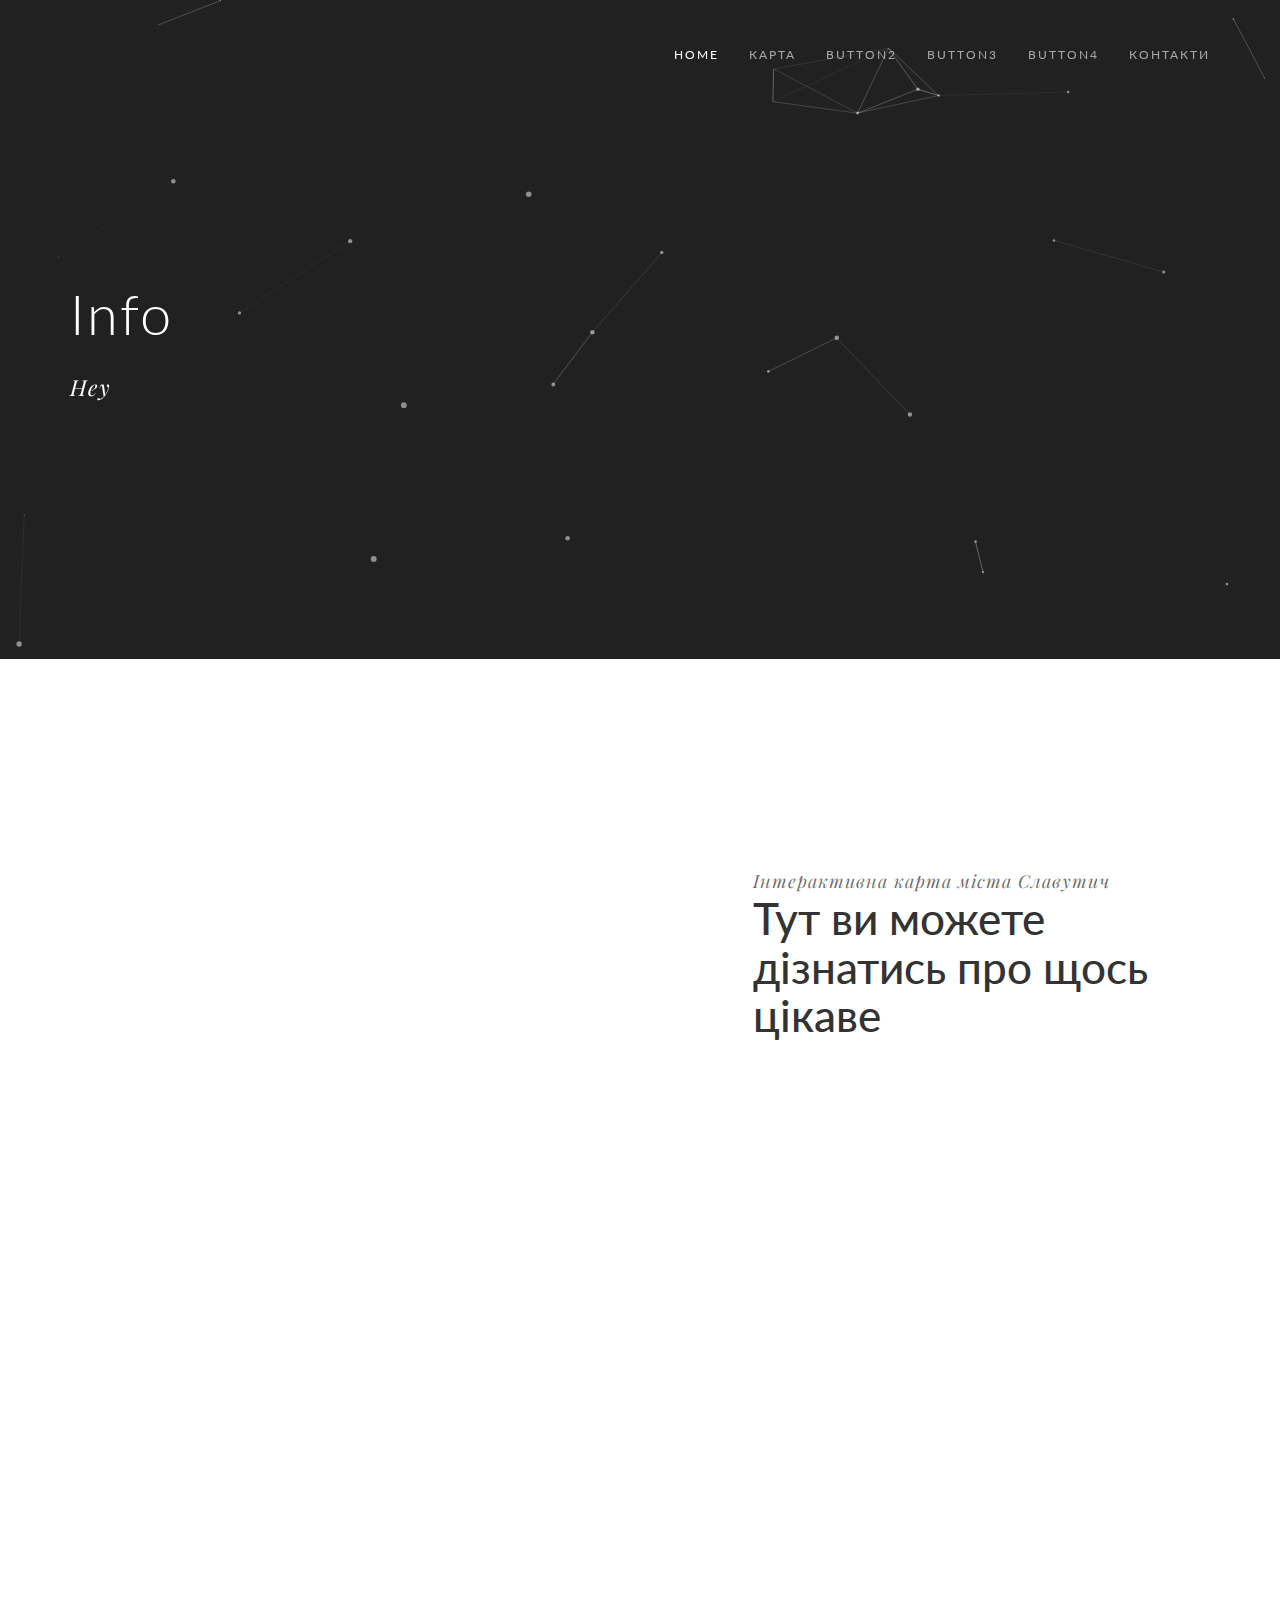
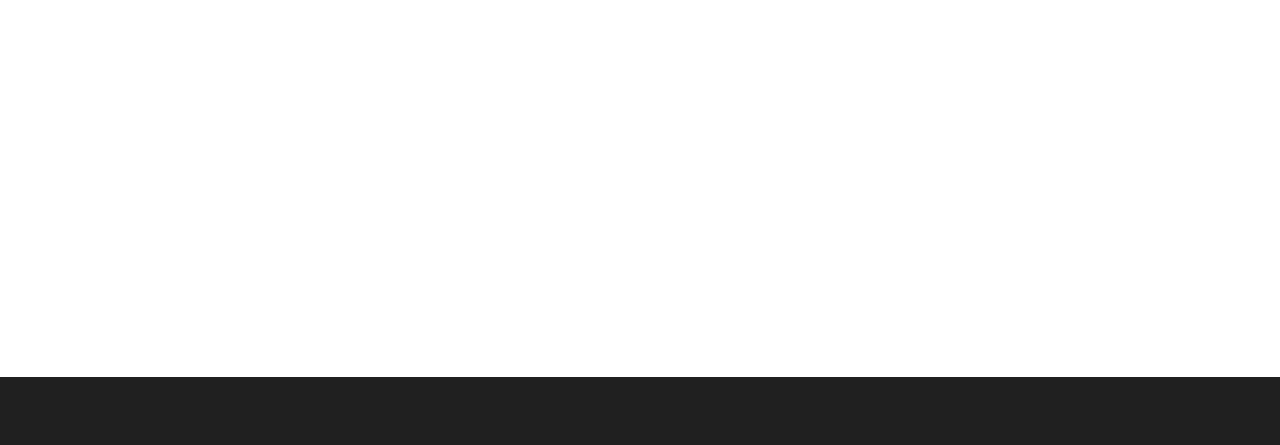
==== commit d161ec75: "Add map" ====
--- a/index.html
+++ b/index.html
@@ -48,10 +48,10 @@
 						<span class='icon-bar' ></span>
 					</button>
 					
-					<a href='#' class='navbar-brand' >
-						<img class='logo-light' src='img/logo.png' alt>             <!--Logo here-->
-						<img class='logo-dark' src='img/logo-dark.png' alt>           <!--Logo here-->
-					</a>
+					<!--<a href='#' class='navbar-brand' >
+						<img class='logo-light' src='img/logo.png' alt>-->      <!--Logo here-->
+						<!--<img class='logo-dark' src='img/logo-dark.png' alt>          
+					<!--</a>-->
 					
 				</div>
 				
@@ -64,23 +64,23 @@
 						</li>
 						
 						<li>
-							<a href='#features-1' data-scroll>Features</a>
-						</li>
-						
-						<li>
-							<a href='#screenshots' data-scroll>Screenshots</a>
-						</li>
-						
-						<li>
-							<a href='#pricing' data-scroll>Pricing</a>
-						</li>
-						
-						<li>
-							<a href='#download' data-scroll>Download</a>
-						</li>
-						
-						<li>
-							<a href='#contact' data-scroll>Contact</a>
+							<a href='map.html'>Карта</a>
+						</li>
+						
+						<li>
+							<a href='#screenshots' data-scroll>Button2</a>
+						</li>
+						
+						<li>
+							<a href='#pricing' data-scroll>Button3</a>
+						</li>
+						
+						<li>
+							<a href='#download' data-scroll>Button4</a>
+						</li>
+						
+						<li>
+							<a href='#contact' data-scroll>Контакти</a>
 						</li>
 						
 					</ul>
@@ -117,8 +117,8 @@
 					<div class='col-md-6' >
 						
 						<div class='mockup' >
-							<img src='img/mockup1-front.png' class='front wow fadeInDown' data-wow-duration='.7s' data-wow-delay='1.6s' alt>
-							<img src='img/mockup1-back.png' class='back wow fadeInDown' data-wow-duration='.7s' data-wow-delay='1.3s' alt>
+							<!--<img src='img/mockup1-front.png' class='front wow fadeInDown' data-wow-duration='.7s' data-wow-delay='1.6s' alt>
+							<img src='img/mockup1-back.png' class='back wow fadeInDown' data-wow-duration='.7s' data-wow-delay='1.3s' alt>-->
 						</div>
 						
 					</div>
@@ -137,10 +137,10 @@
 					<div class='col-md-7' >
 						
 						<div class='screens-mockup' >
-							<img class='phone wow fadeInUp' data-wow-duration='.8s' data-wow-delay='.2s' src='img/mockup2-phone.png' alt>
+							<!--<img class='phone wow fadeInUp' data-wow-duration='.8s' data-wow-delay='.2s' src='img/mockup2-phone.png' alt>
 							<img class='screen wow fadeIn' data-wow-delay='1s' src='img/mockup2-screen1.png' alt>
 							<img class='screen wow fadeIn' data-wow-delay='1.4s' src='img/mockup2-screen2.png' alt>
-							<img class='screen wow fadeIn' data-wow-delay='1.8s' src='img/mockup2-screen3.png' alt>
+							<img class='screen wow fadeIn' data-wow-delay='1.8s' src='img/mockup2-screen3.png' alt>-->
 						</div>
 						
 					</div>
@@ -149,16 +149,16 @@
 						
 						<div class='mockup-text' >
 							
-							<span class='font-alt wow fadeInUp' data-wow-delay='.2s' >Elegant & </span>
-							
-							<h2 class='wow fadeInUp' data-wow-delay='.4s' >Perfect Design</h2>
+							<span class='font-alt wow fadeInUp' data-wow-delay='.2s' >Інтерактивна карта міста Славутич</span>
+							
+							<h2 class='wow fadeInUp' data-wow-delay='.4s' >Тут ви можете дізнатись про щось цікаве</h2>
 							
 							<p class='wow fadeInUp' data-wow-delay='.6s' >
 								Te sea deleniti suscipiantur deterruisset, eu quis detracto sapientem mea. An purto dicunt deserunt vix, eam te iudico tritani. Dicunt iriure ex sed, ex wisi timeam deterruisset vim
 							</p>
 							
-							<a href='#' class='btn-custom arrow-btn wow fadeInUp' data-wow-delay='.8s' >
-								Learn More
+							<a href='map.html' class='btn-custom arrow-btn wow fadeInUp' data-wow-delay='.8s' >
+								Перейти
 								<span class='arrow' ></span>
 							</a>
 							
@@ -176,8 +176,8 @@
 			<div class='container' >
 				
 				<div class='section-header text-center' >
-					<h2 class='wow fadeInUp' data-wow-delay='.2s' >Say Hello!</h2>
-					<p class='wow fadeInUp' data-wow-delay='.4s' >If you've got any questions, mail us, we will get in touch</p>
+					<h2 class='wow fadeInUp' data-wow-delay='.2s' >Контакти</h2>
+					<p class='wow fadeInUp' data-wow-delay='.4s' >Напишіть нам</p>
 				</div>
 				
 				<div class='row' >
@@ -191,7 +191,7 @@
 								<div class='col-md-6' >
 									
 									<div class='form-group' >
-										<input type='text' class='form-control wow fadeInUp' data-wow-delay='.4s' name='name' placeholder='Name' required>
+										<input type='text' class='form-control wow fadeInUp' data-wow-delay='.4s' name='name' placeholder="Ім'я" required>
 										<div class='help-block with-errors' ></div>
 									</div>
 								
@@ -207,18 +207,18 @@
 							</div>
 							
 							<div class='form-group' >
-								<input type='text' class='form-control wow fadeInUp' data-wow-delay='.6s' name='subject' placeholder='Subject' required>
+								<input type='text' class='form-control wow fadeInUp' data-wow-delay='.6s' name='subject' placeholder='Тема' required>
 								<div class='help-block with-errors' ></div>
 							</div>
 							
 							<div class='form-group' >
-								<textarea class='form-control wow fadeInUp' data-wow-delay='.8s' name='message' placeholder='Message' rows='5' required></textarea>
+								<textarea class='form-control wow fadeInUp' data-wow-delay='.8s' name='message' placeholder='Повідомлення' rows='5' required></textarea>
 								<div class='help-block with-errors' ></div>
 							</div>
 							
 							<div class='form-group text-center' >
 								<button type='submit' class='btn-custom wow fadeInUp' data-wow-delay='1s' >
-									Send Message
+									Відправити
 								</button>
 							</div>
 							
@@ -246,7 +246,7 @@
 						<!-- Footer Social Icons -->
 						<ul class='footer-social wow fadeInRight' data-wow-delay='.2s' >
 							<li>
-								<a href='#' >
+								<a href='https://www.facebook.com/vitalyi.chernyavskii' >
 									<i class='ion-social-facebook' ></i>
 								</a>
 							</li>
@@ -254,17 +254,7 @@
 								<a href='#' >
 									<i class='ion-social-twitter' ></i>
 								</a>
-							</li>
-							<li>
-								<a href='#' >
-									<i class='ion-social-pinterest' ></i>
-								</a>
-							</li>
-							<li>
-								<a href='#' >
-									<i class='ion-social-dribbble' ></i>
-								</a>
-							</li>
+                            </li>
 						</ul>
 						
 					</div>
--- a/css/style.css
+++ b/css/style.css
@@ -201,7 +201,7 @@
 }
 .navbar-nav > li.active > a,
 .navbar-nav > li > a:hover{
-	color:#FFF;
+	color:#fff;
 }
 .navbar-toggle{
 	margin-top:5.5px;
